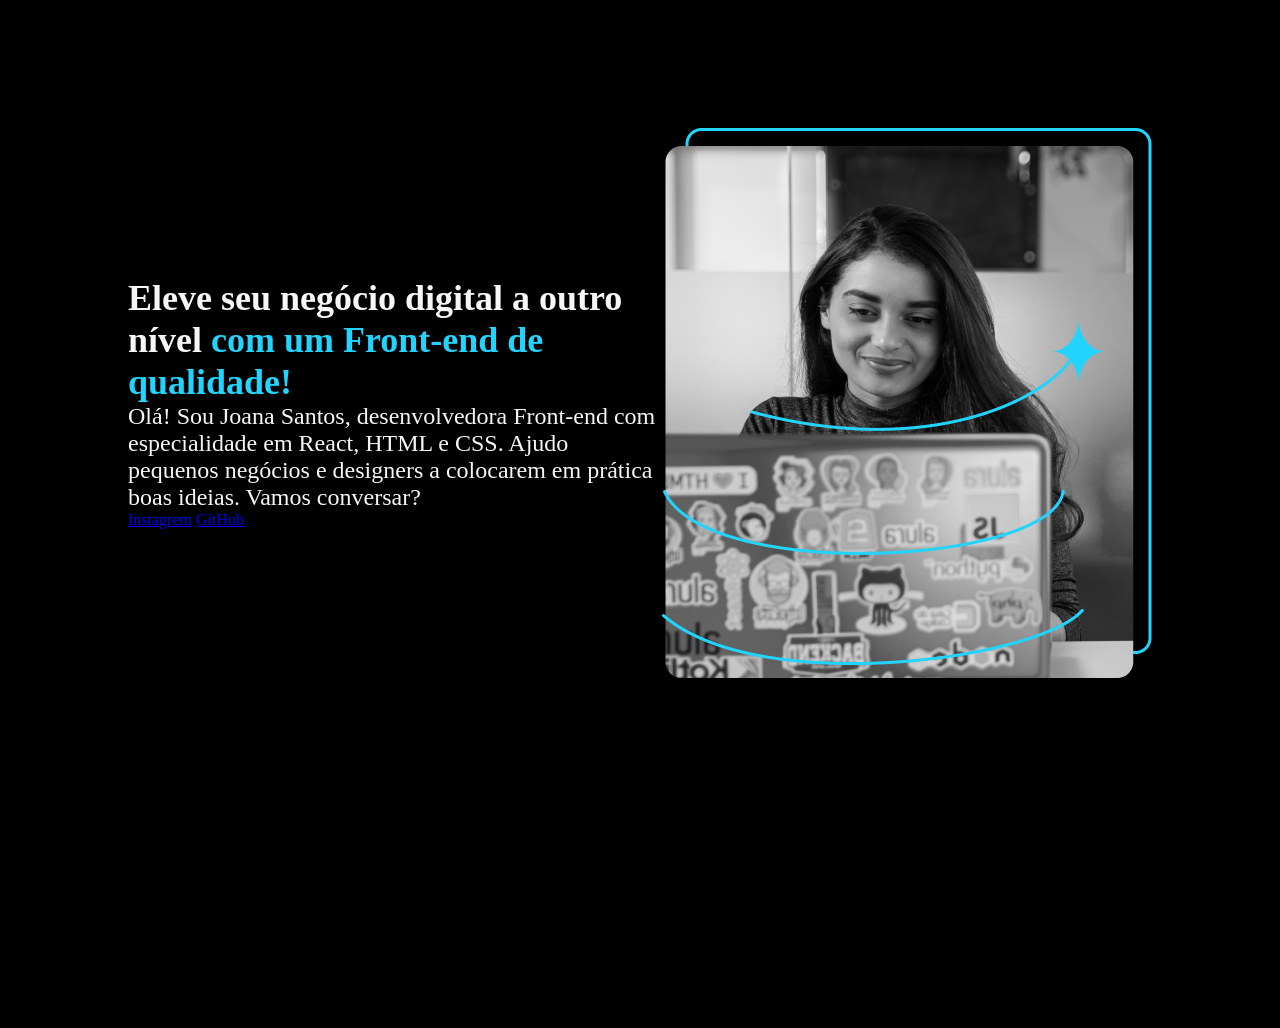
==== index.html @ feb89979 "Estilizando o texto" ====
<!DOCTYPE html>
<html lang="pt-br">
<head>
    <meta charset="UTF-8">
    <meta name="viewport" content="width=device-width, initial-scale=1.0">
    <title>Portfolio</title>
    <link rel="stylesheet" href="style.css"> 
</head>
<body>
    <header></header>
    <main class="apresentacao">
        <section class="apresentacao__conteudo">
            <h1 class="apresentacao__conteudo__titulo">Eleve seu negócio digital a outro nível <strong class="titulo-destaque">com um Front-end de qualidade!</strong></h1>
            <p class="apresentacao__conteudo__texto">
                Olá! Sou Joana Santos, desenvolvedora Front-end com especialidade em React, HTML e CSS. 
                Ajudo pequenos negócios e designers a colocarem em prática boas ideias. Vamos conversar?
            </p>
            <a href="https://instagram.com/rafaballerini">Instagrem</a>
            <a href="https://github.com/guilhermeonrails">GitHub</a>
        </section>
        <img src="imagem.png" alt="Foto da Joana Santas programando">
    </main>
    <footer></footer>
</body>
</html>
---- style.css ----
* {
    margin: 0;
    padding: 0;
}

body {
    height: 100vh; /*Vai ocupar 100% da altura da tela (vh: view height)*/
    box-sizing: border-box; /*os elementos filhos da tag body vão ficar contidos dentro da largura máxima dele*/
    background-color: #000000;
    color: #F6F6F6
}

.titulo-destaque {
    color: #22D4FD;
}

.apresentacao {
    margin: 10%;
    display: flex; /*colocar essa propriedade display no elemento pai, que é o container no qual os elementos filhos serão posicionados*/
    align-items: center; /*todos os elementos dentro de apresentacao serão alinhados no centro (centralizado na metade da altura do maior elemento)*/
    justify-content: space-between;
}

.apresentacao__conteudo {
    width: 615px;
}

.apresentacao__conteudo__titulo {
    font-size: 36px;
}

.apresentacao__conteudo__texto {
    font-size: 24px;
}
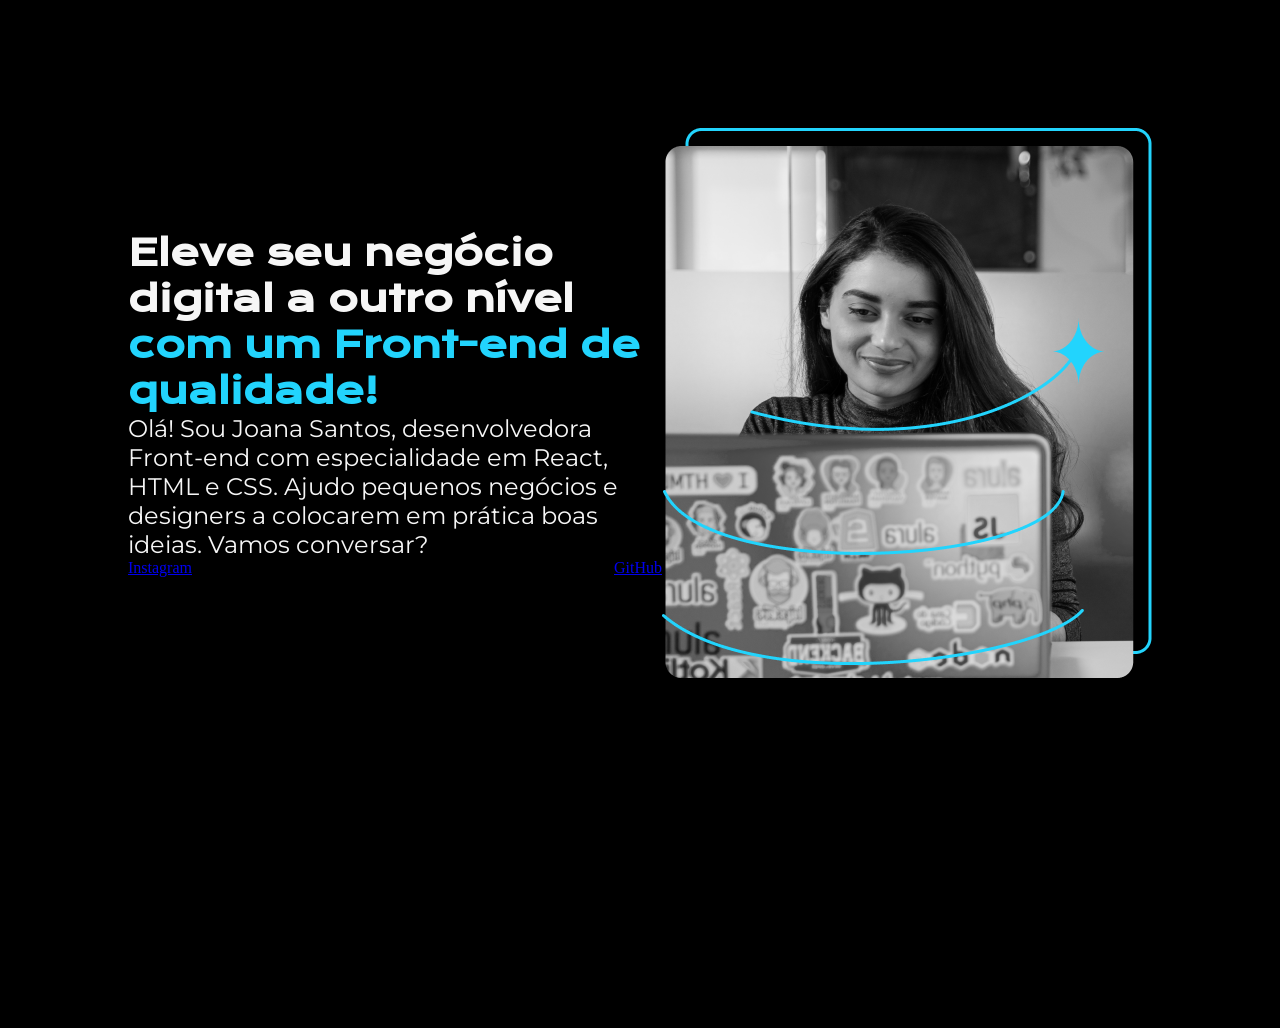
==== commit aee174a2: "Posicionando os botões com display flex" ====
--- a/index.html
+++ b/index.html
@@ -15,8 +15,10 @@
                 Olá! Sou Joana Santos, desenvolvedora Front-end com especialidade em React, HTML e CSS. 
                 Ajudo pequenos negócios e designers a colocarem em prática boas ideias. Vamos conversar?
             </p>
-            <a href="https://instagram.com/rafaballerini">Instagrem</a>
-            <a href="https://github.com/guilhermeonrails">GitHub</a>
+            <div class="apresentacao__links">
+                <a href="https://instagram.com/rafaballerini">Instagram</a>
+                <a href="https://github.com/guilhermeonrails">GitHub</a>
+            </div>
         </section>
         <img src="imagem.png" alt="Foto da Joana Santas programando">
     </main>
--- a/style.css
+++ b/style.css
@@ -1,3 +1,5 @@
+@import url('https://fonts.googleapis.com/css2?family=Krona+One&family=Montserrat&display=swap');
+
 * {
     margin: 0;
     padding: 0;
@@ -27,8 +29,15 @@
 
 .apresentacao__conteudo__titulo {
     font-size: 36px;
+    font-family: "Krona One", sans-serif;
 }
 
 .apresentacao__conteudo__texto {
     font-size: 24px;
+    font-family: "Montserrat", sans-serif;
+}
+
+.apresentacao__links {
+    display: flex;
+    justify-content: space-between;
 }
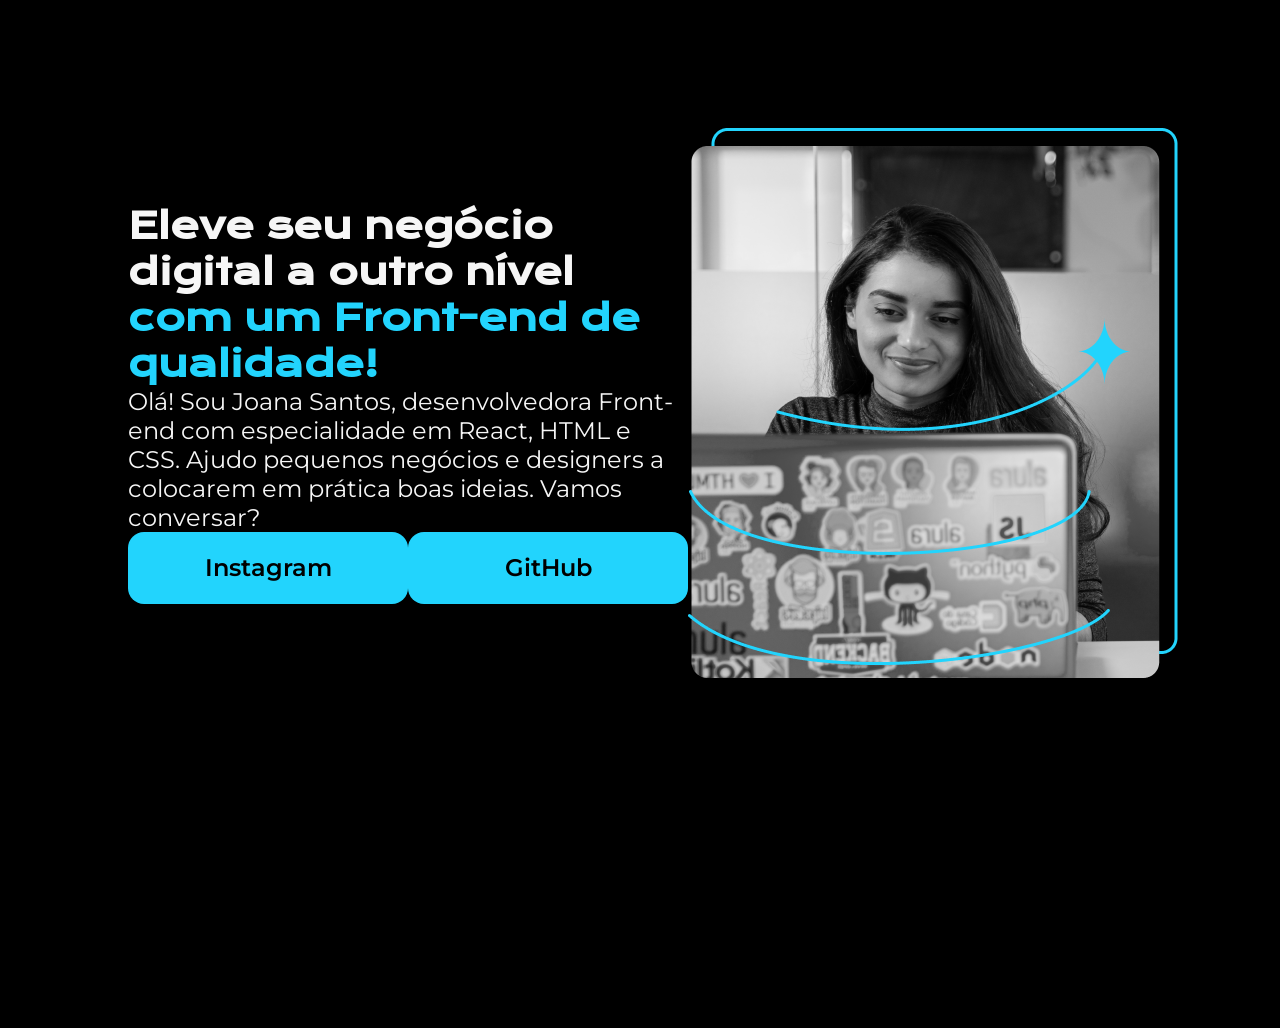
==== commit c775dc53: "Estilizando os links" ====
--- a/index.html
+++ b/index.html
@@ -16,8 +16,8 @@
                 Ajudo pequenos negócios e designers a colocarem em prática boas ideias. Vamos conversar?
             </p>
             <div class="apresentacao__links">
-                <a href="https://instagram.com/rafaballerini">Instagram</a>
-                <a href="https://github.com/guilhermeonrails">GitHub</a>
+                <a class="apresentacao__links_link" href="https://instagram.com/rafaballerini">Instagram</a>
+                <a class="apresentacao__links_link" href="https://github.com/guilhermeonrails">GitHub</a>
             </div>
         </section>
         <img src="imagem.png" alt="Foto da Joana Santas programando">
--- a/style.css
+++ b/style.css
@@ -1,4 +1,4 @@
-@import url('https://fonts.googleapis.com/css2?family=Krona+One&family=Montserrat&display=swap');
+@import url('https://fonts.googleapis.com/css2?family=Krona+One&family=Montserrat:wght@400;600&display=swap');
 
 * {
     margin: 0;
@@ -40,4 +40,17 @@
 .apresentacao__links {
     display: flex;
     justify-content: space-between;
+}
+
+.apresentacao__links_link {
+    background-color: #22D4FD;
+    width: 280px;
+    text-align: center;
+    border-radius: 16px;
+    font-size: 24px;
+    font-weight: 600;
+    padding: 21.5px 0; /*primeiro valor é do eixo vertical e o segundo do eixo horizontal*/
+    text-decoration: none;
+    color: #000000;
+    font-family: "Montserrat", sans-serif;
 }
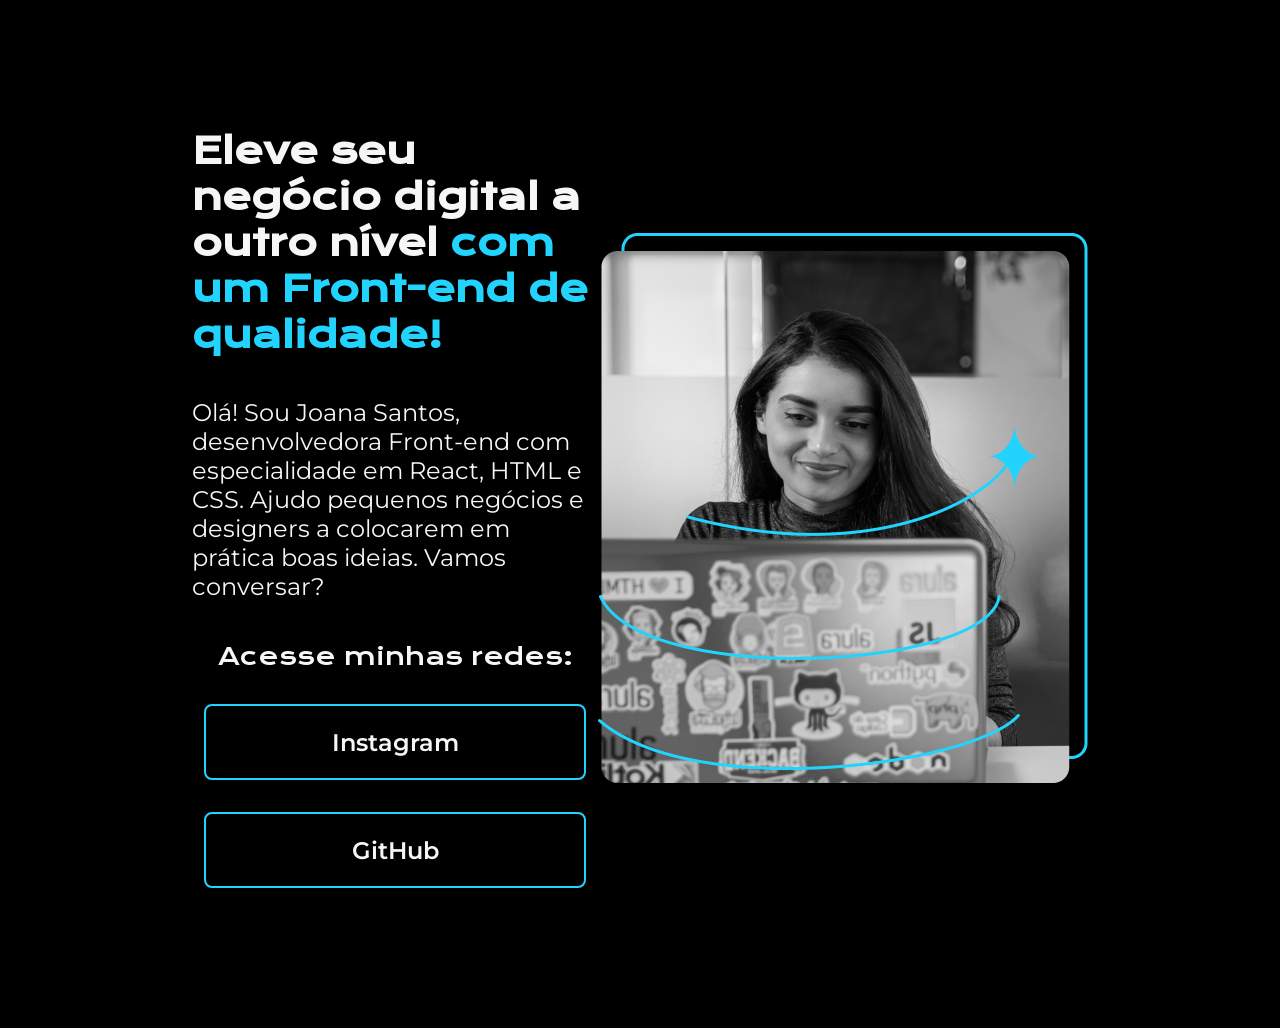
==== commit a0426a03: "Preparando o layout do projeto" ====
--- a/index.html
+++ b/index.html
@@ -16,6 +16,7 @@
                 Ajudo pequenos negócios e designers a colocarem em prática boas ideias. Vamos conversar?
             </p>
             <div class="apresentacao__links">
+                <h2 class="apresentacao__links__subtitulo">Acesse minhas redes:</h2>
                 <a class="apresentacao__links_link" href="https://instagram.com/rafaballerini">Instagram</a>
                 <a class="apresentacao__links_link" href="https://github.com/guilhermeonrails">GitHub</a>
             </div>
--- a/style.css
+++ b/style.css
@@ -17,7 +17,7 @@
 }
 
 .apresentacao {
-    margin: 10%;
+    margin: 10% 15%;
     display: flex; /*colocar essa propriedade display no elemento pai, que é o container no qual os elementos filhos serão posicionados*/
     align-items: center; /*todos os elementos dentro de apresentacao serão alinhados no centro (centralizado na metade da altura do maior elemento)*/
     justify-content: space-between;
@@ -25,6 +25,9 @@
 
 .apresentacao__conteudo {
     width: 615px;
+    display: flex;
+    flex-direction: column; /*dispõe os elementos dentro do container apresentacao__conteudo em uma coluna*/
+    gap: 40px; /*espaço entre os elementos dentro do container apresentacao__conteudo*/
 }
 
 .apresentacao__conteudo__titulo {
@@ -39,18 +42,28 @@
 
 .apresentacao__links {
     display: flex;
+    flex-direction: column;
     justify-content: space-between;
+    align-items: center;
+    gap: 32px;
+}
+
+.apresentacao__links__subtitulo {
+    font-family: "Krona One", sans-serif;
+    font-weight: 400;
+    font-size: 24px;
 }
 
 .apresentacao__links_link {
-    background-color: #22D4FD;
-    width: 280px;
+    /* background-color: #22D4FD; */
+    border: 2px solid #22D4FD;
+    width: 378px;
     text-align: center;
-    border-radius: 16px;
+    border-radius: 8px;
     font-size: 24px;
     font-weight: 600;
     padding: 21.5px 0; /*primeiro valor é do eixo vertical e o segundo do eixo horizontal*/
     text-decoration: none;
-    color: #000000;
+    color: #F6F6F6;
     font-family: "Montserrat", sans-serif;
 }
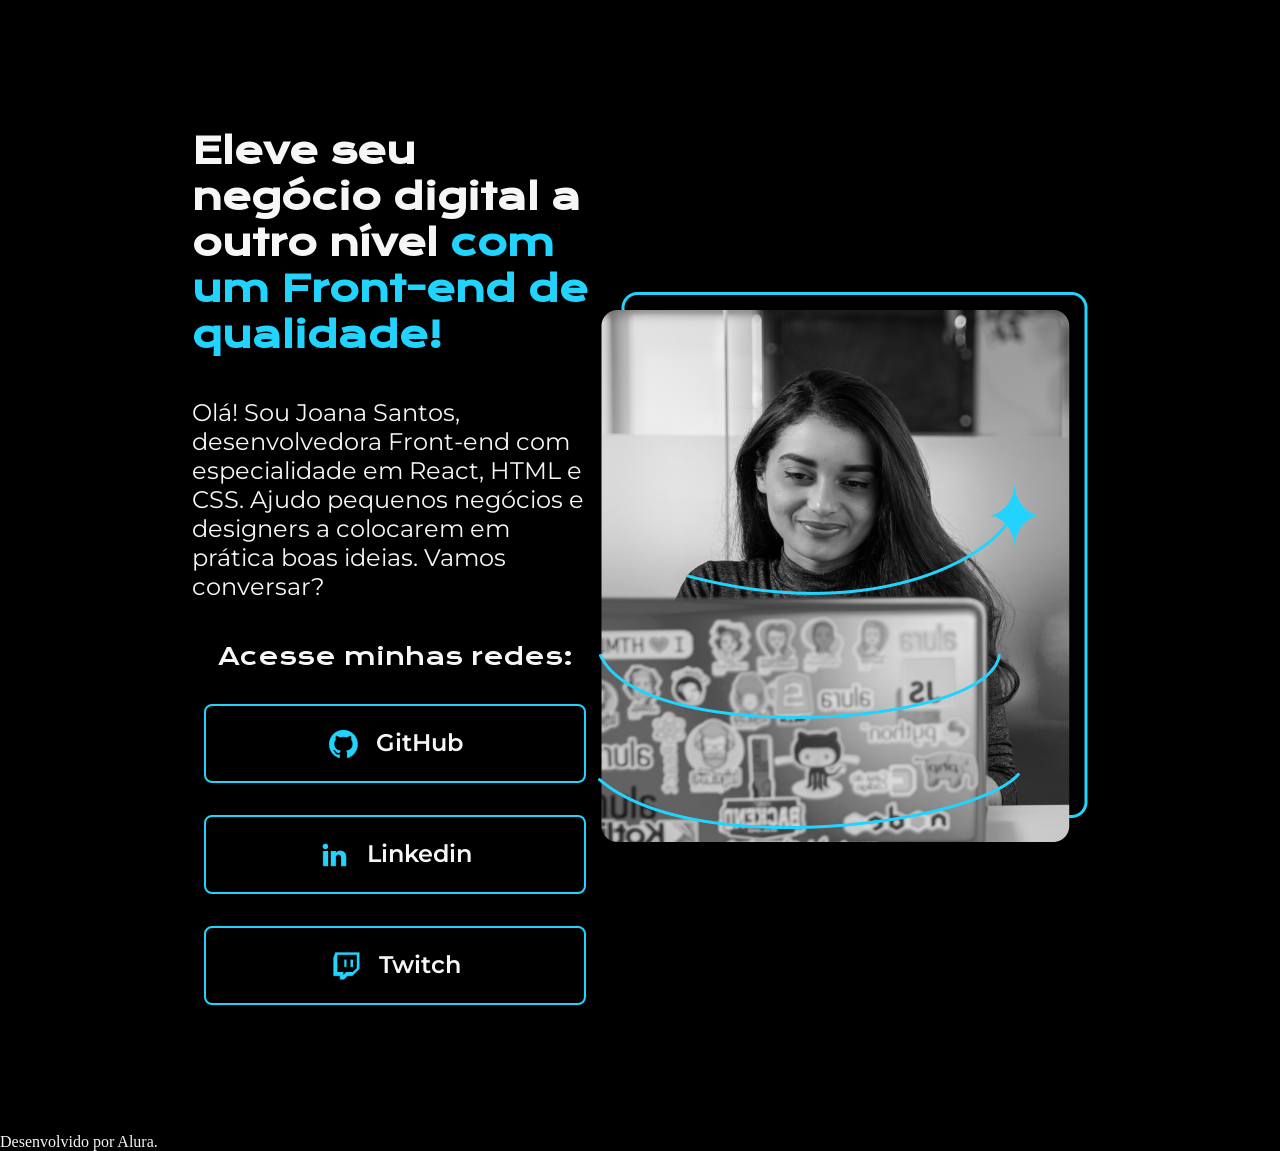
==== commit 6b3df882: "Criando ícones clicáveis" ====
--- a/index.html
+++ b/index.html
@@ -17,12 +17,24 @@
             </p>
             <div class="apresentacao__links">
                 <h2 class="apresentacao__links__subtitulo">Acesse minhas redes:</h2>
-                <a class="apresentacao__links_link" href="https://instagram.com/rafaballerini">Instagram</a>
-                <a class="apresentacao__links_link" href="https://github.com/guilhermeonrails">GitHub</a>
-            </div>
+                <a class="apresentacao__links_link" href="https://github.com/rafaballerini">
+                    <img src="./assets/github.png">
+                    GitHub
+                </a>
+                <a class="apresentacao__links_link" href="https://linkedin.com/in/rafaelaballerini">
+                    <img src="./assets/linkedin.png">
+                    Linkedin
+                </a>
+                <a class="apresentacao__links_link" href="https://twitch.tv/guilimadev">
+                    <img src="./assets/twitch.png">
+                    Twitch
+                </a>
+                </div>
         </section>
-        <img src="imagem.png" alt="Foto da Joana Santas programando">
+        <img src="./assets/imagem.png" alt="Foto da Joana Santas programando">
     </main>
-    <footer></footer>
+    <footer>
+        <p>Desenvolvido por Alura.</p>
+    </footer>
 </body>
 </html>
--- a/style.css
+++ b/style.css
@@ -56,6 +56,9 @@
 
 .apresentacao__links_link {
     /* background-color: #22D4FD; */
+    display: flex;
+    justify-content: center;
+    gap: 16px;
     border: 2px solid #22D4FD;
     width: 378px;
     text-align: center;
@@ -66,4 +69,9 @@
     text-decoration: none;
     color: #F6F6F6;
     font-family: "Montserrat", sans-serif;
+}
+
+.apresentacao__links_link:hover {
+    background-color: #272727;
+    padding: 3%;
 }
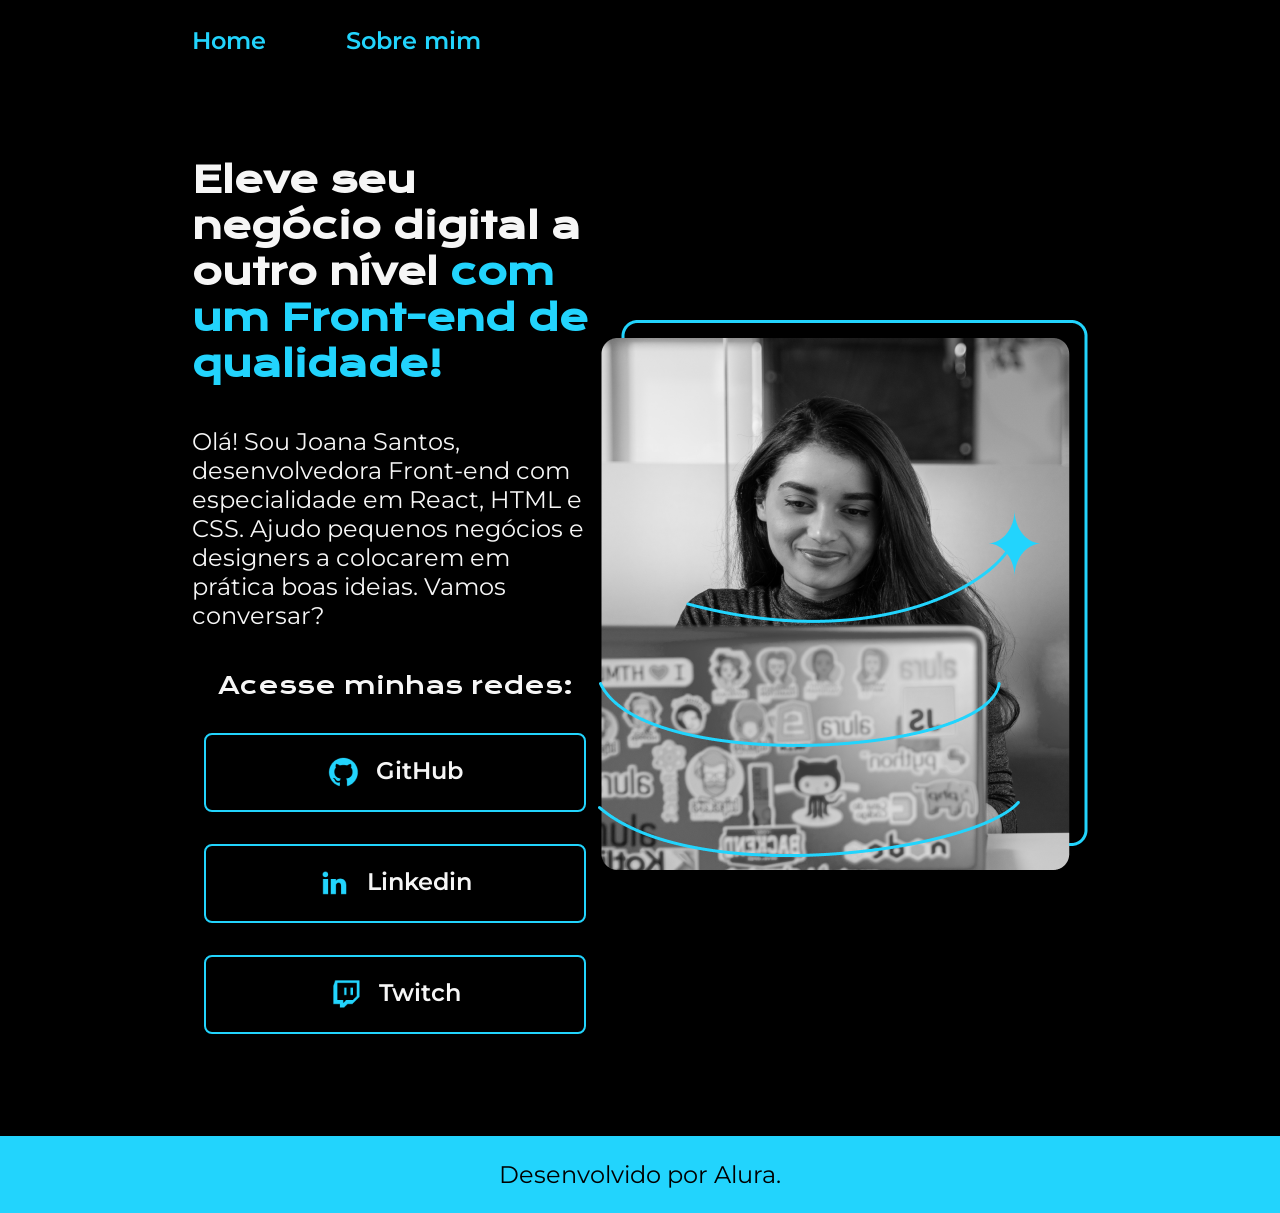
==== commit a0362b98: "Criando o header e o footer" ====
--- a/index.html
+++ b/index.html
@@ -7,7 +7,12 @@
     <link rel="stylesheet" href="style.css"> 
 </head>
 <body>
-    <header></header>
+    <header class="cabecalho">
+        <nav class="cabecalho__menu">
+            <a class="cabecalho__menu__link">Home</a>
+            <a class="cabecalho__menu__link">Sobre mim</a>
+        </nav>
+    </header>
     <main class="apresentacao">
         <section class="apresentacao__conteudo">
             <h1 class="apresentacao__conteudo__titulo">Eleve seu negócio digital a outro nível <strong class="titulo-destaque">com um Front-end de qualidade!</strong></h1>
@@ -33,7 +38,7 @@
         </section>
         <img src="./assets/imagem.png" alt="Foto da Joana Santas programando">
     </main>
-    <footer>
+    <footer class="rodape">
         <p>Desenvolvido por Alura.</p>
     </footer>
 </body>
--- a/style.css
+++ b/style.css
@@ -6,18 +6,34 @@
 }
 
 body {
-    height: 100vh; /*Vai ocupar 100% da altura da tela (vh: view height)*/
+    /*height: 100vh; Vai ocupar 100% da altura da tela (vh: view height)*/
     box-sizing: border-box; /*os elementos filhos da tag body vão ficar contidos dentro da largura máxima dele*/
     background-color: #000000;
     color: #F6F6F6
 }
 
-.titulo-destaque {
+.cabecalho {
+    padding: 2% 0% 0% 15%;
+}
+
+.cabecalho__menu {
+    display: flex;
+    gap: 80px;
+}
+
+.cabecalho__menu__link {
+    font-family: 'Montserrat', sans-serif;
+    font-size: 24px;
+    font-weight: 600;
     color: #22D4FD;
 }
 
+.cabecalho__menu__link:hover {
+    color: #007bff;
+}
+
 .apresentacao {
-    margin: 10% 15%;
+    margin: 8% 15%;
     display: flex; /*colocar essa propriedade display no elemento pai, que é o container no qual os elementos filhos serão posicionados*/
     align-items: center; /*todos os elementos dentro de apresentacao serão alinhados no centro (centralizado na metade da altura do maior elemento)*/
     justify-content: space-between;
@@ -33,6 +49,10 @@
 .apresentacao__conteudo__titulo {
     font-size: 36px;
     font-family: "Krona One", sans-serif;
+}
+
+.titulo-destaque {
+    color: #22D4FD;
 }
 
 .apresentacao__conteudo__texto {
@@ -73,5 +93,14 @@
 
 .apresentacao__links_link:hover {
     background-color: #272727;
-    padding: 3%;
+}
+
+.rodape {
+    padding: 24px;
+    color: #000000;
+    background-color: #22D4FD;
+    text-align: center;
+    font-family: 'Montserrat', sans-serif;
+    font-size: 24px;
+    font-weight: 400;
 }
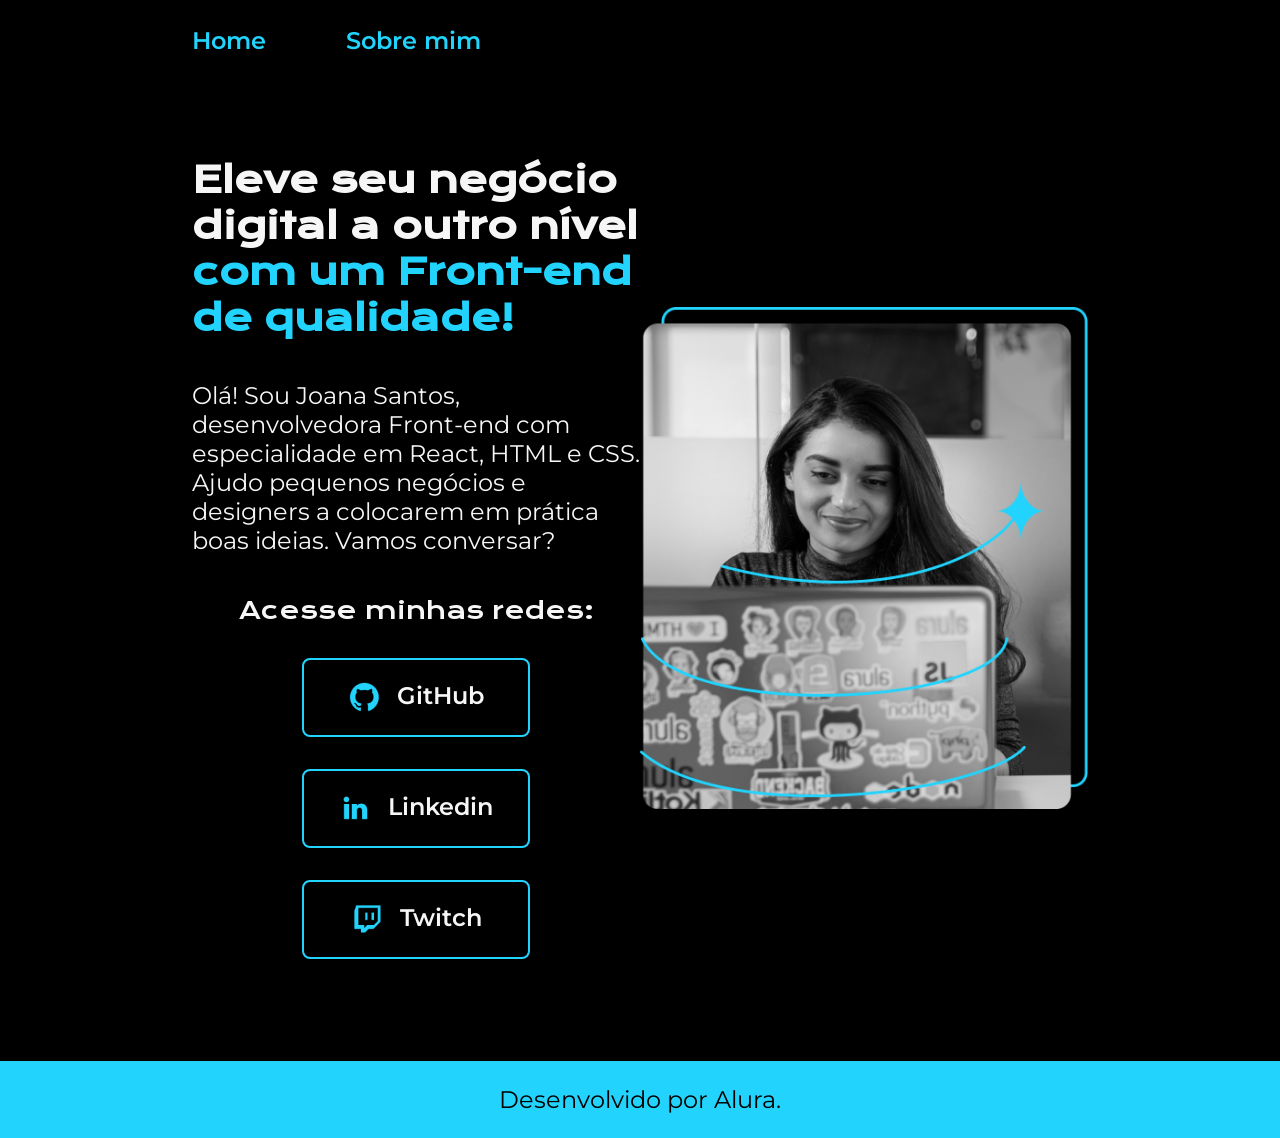
==== commit d42819e2: "Utilizando porcentagem para a largura dos objetos" ====
--- a/index.html
+++ b/index.html
@@ -4,13 +4,13 @@
     <meta charset="UTF-8">
     <meta name="viewport" content="width=device-width, initial-scale=1.0">
     <title>Portfolio</title>
-    <link rel="stylesheet" href="style.css"> 
+    <link rel="stylesheet" href="./styles/style.css"> 
 </head>
 <body>
     <header class="cabecalho">
         <nav class="cabecalho__menu">
-            <a class="cabecalho__menu__link">Home</a>
-            <a class="cabecalho__menu__link">Sobre mim</a>
+            <a class="cabecalho__menu__link" href="index.html">Home</a>
+            <a class="cabecalho__menu__link" href="about.html">Sobre mim</a>
         </nav>
     </header>
     <main class="apresentacao">
@@ -22,21 +22,21 @@
             </p>
             <div class="apresentacao__links">
                 <h2 class="apresentacao__links__subtitulo">Acesse minhas redes:</h2>
-                <a class="apresentacao__links_link" href="https://github.com/rafaballerini">
+                <a class="apresentacao__links_navegacao" href="https://github.com/rafaballerini">
                     <img src="./assets/github.png">
                     GitHub
                 </a>
-                <a class="apresentacao__links_link" href="https://linkedin.com/in/rafaelaballerini">
+                <a class="apresentacao__links_navegacao" href="https://linkedin.com/in/rafaelaballerini">
                     <img src="./assets/linkedin.png">
                     Linkedin
                 </a>
-                <a class="apresentacao__links_link" href="https://twitch.tv/guilimadev">
+                <a class="apresentacao__links_navegacao" href="https://twitch.tv/guilimadev">
                     <img src="./assets/twitch.png">
                     Twitch
                 </a>
                 </div>
         </section>
-        <img src="./assets/imagem.png" alt="Foto da Joana Santas programando">
+        <img class="apresentacao__imagem" src="./assets/imagem.png" alt="Foto da Joana Santas programando">
     </main>
     <footer class="rodape">
         <p>Desenvolvido por Alura.</p>
--- a/styles/style.css
+++ b/styles/style.css
@@ -0,0 +1,121 @@
+@import url('https://fonts.googleapis.com/css2?family=Krona+One&family=Montserrat:wght@400;600&display=swap');
+
+:root {
+    --cor-primaria: #000000;
+    --cor-secundaria: #F6F6F6;
+    --cor-terciaria: #22D4FD;
+    --cor-hover: #272727;
+
+    --fonte-primaria: 'Krona One', sans-serif;
+    --fonte-secundaria: 'Montserrat', sans-serif;
+}
+
+* {
+    margin: 0;
+    padding: 0;
+}
+
+body {
+    /*height: 100vh; Vai ocupar 100% da altura da tela (vh: view height)*/
+    box-sizing: border-box; /*os elementos filhos da tag body vão ficar contidos dentro da largura máxima dele*/
+    background-color: var(--cor-primaria);
+    color: var(--cor-secundaria);
+}
+
+.cabecalho {
+    padding: 2% 0% 0% 15%;
+}
+
+.cabecalho__menu {
+    display: flex;
+    gap: 80px;
+}
+
+.cabecalho__menu__link {
+    font-family: var(--fonte-secundaria);
+    font-size: 1.5rem;
+    font-weight: 600;
+    color: var(--cor-terciaria);
+    text-decoration: none;
+}
+
+.cabecalho__menu__link:hover {
+    color: #007bff;
+}
+
+.apresentacao {
+    margin: 8% 15%;
+    display: flex; /*colocar essa propriedade display no elemento pai, que é o container no qual os elementos filhos serão posicionados*/
+    align-items: center; /*todos os elementos dentro de apresentacao serão alinhados no centro (centralizado na metade da altura do maior elemento)*/
+    justify-content: space-between;
+}
+
+.apresentacao__conteudo {
+    width: 50%;
+    display: flex;
+    flex-direction: column; /*dispõe os elementos dentro do container apresentacao__conteudo em uma coluna*/
+    gap: 40px; /*espaço entre os elementos dentro do container apresentacao__conteudo*/
+}
+
+.apresentacao__conteudo__titulo {
+    font-size: 2.25rem;
+    font-family: var(--fonte-primaria);
+}
+
+.titulo-destaque {
+    color: var(--cor-terciaria);
+}
+
+.apresentacao__conteudo__texto {
+    font-size: 1.5rem;
+    font-family: var(--fonte-secundaria);
+}
+
+.apresentacao__links {
+    display: flex;
+    flex-direction: column;
+    justify-content: space-between;
+    align-items: center;
+    gap: 32px;
+}
+
+.apresentacao__links__subtitulo {
+    font-family: var(--fonte-primaria);
+    font-weight: 400;
+    font-size: 1.5rem;
+}
+
+.apresentacao__links_navegacao {
+    /* background-color: #22D4FD; */
+    display: flex;
+    justify-content: center;
+    gap: 16px;
+    border: 2px solid var(--cor-terciaria);
+    width: 50%;
+    text-align: center;
+    border-radius: 8px;
+    font-size: 1.5rem;
+    font-weight: 600;
+    padding: 21.5px 0; /*primeiro valor é do eixo vertical e o segundo do eixo horizontal*/
+    text-decoration: none;
+    color: var(--cor-secundaria);
+    font-family: var(--fonte-secundaria);
+}
+
+.apresentacao__links_link:hover {
+    background-color: var(--cor-hover);
+}
+
+.apresentacao__imagem {
+    width: 50%;
+}
+
+.rodape {
+    padding: 24px;
+    color: var(--cor-primaria);
+    background-color: var(--cor-terciaria);
+    text-align: center;
+    font-family: var(--fonte-secundaria);
+    font-size: 1.5rem;
+    font-weight: 400;
+}
